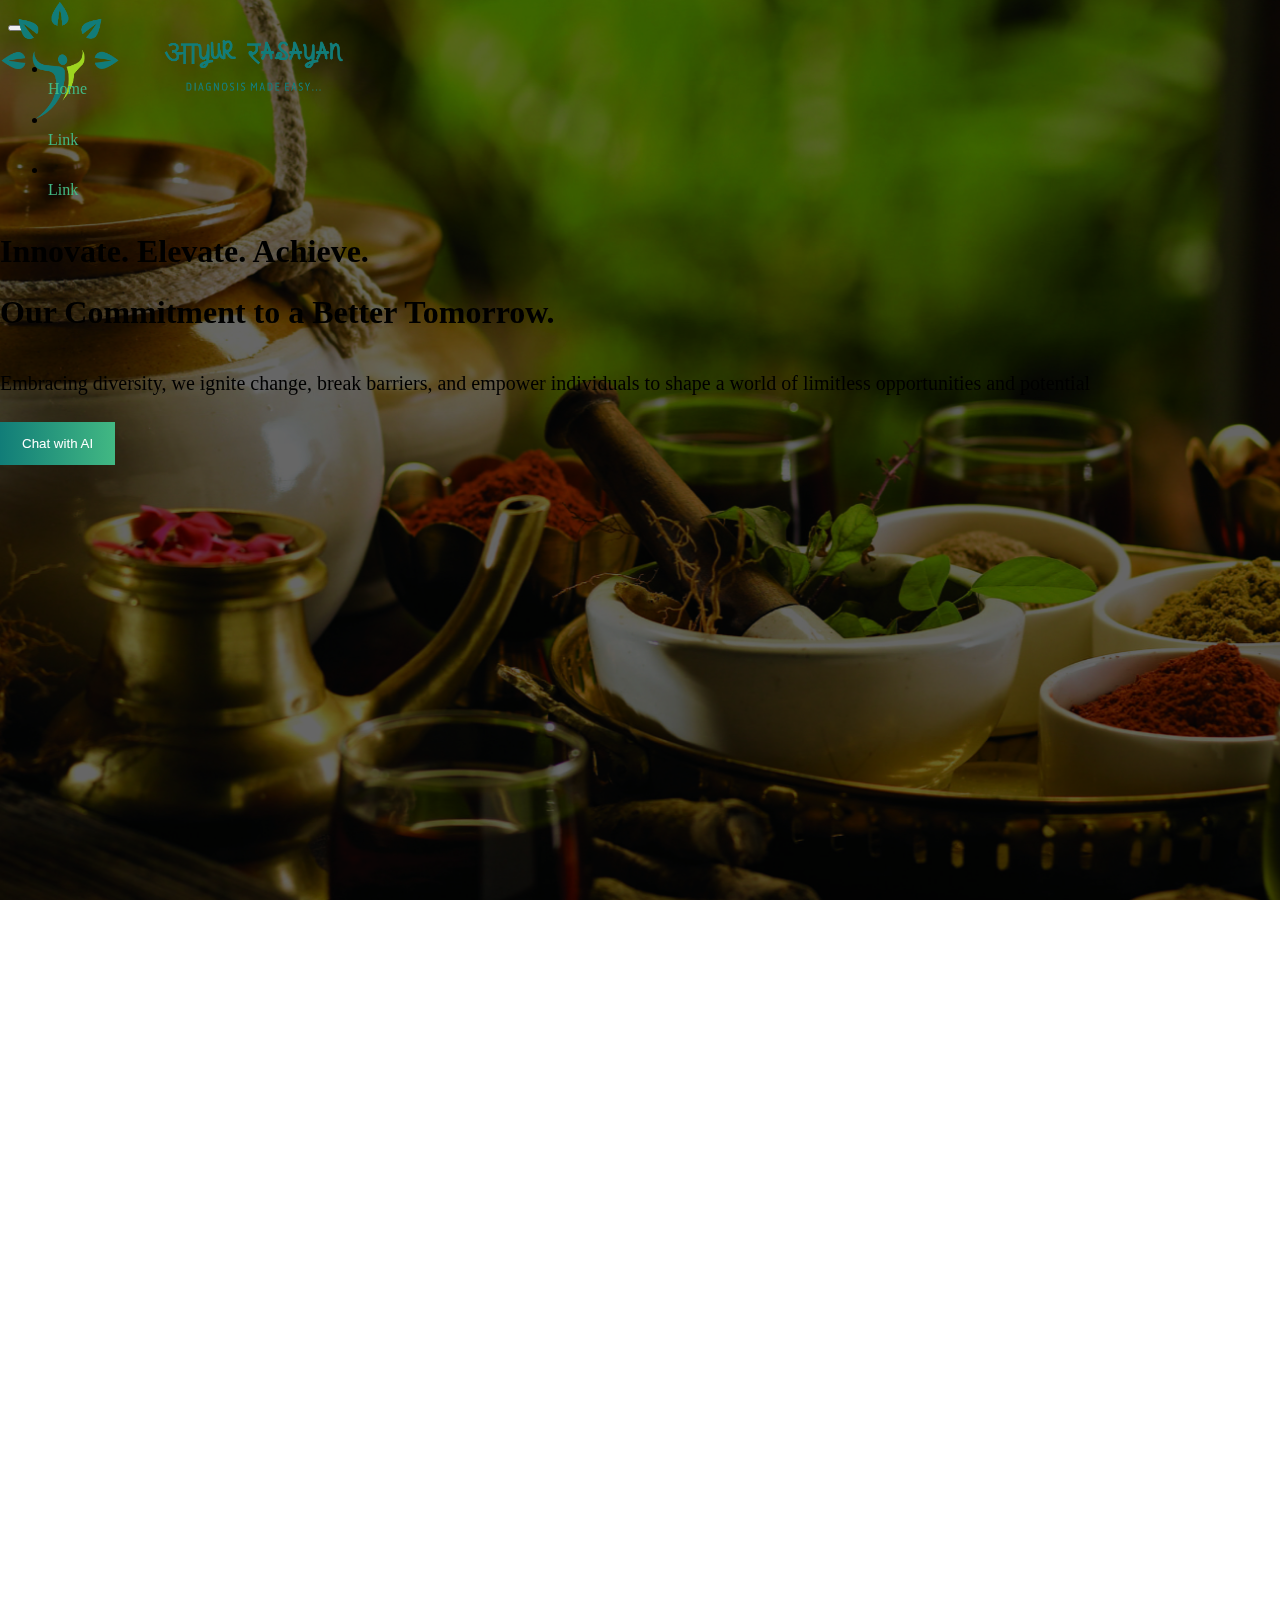
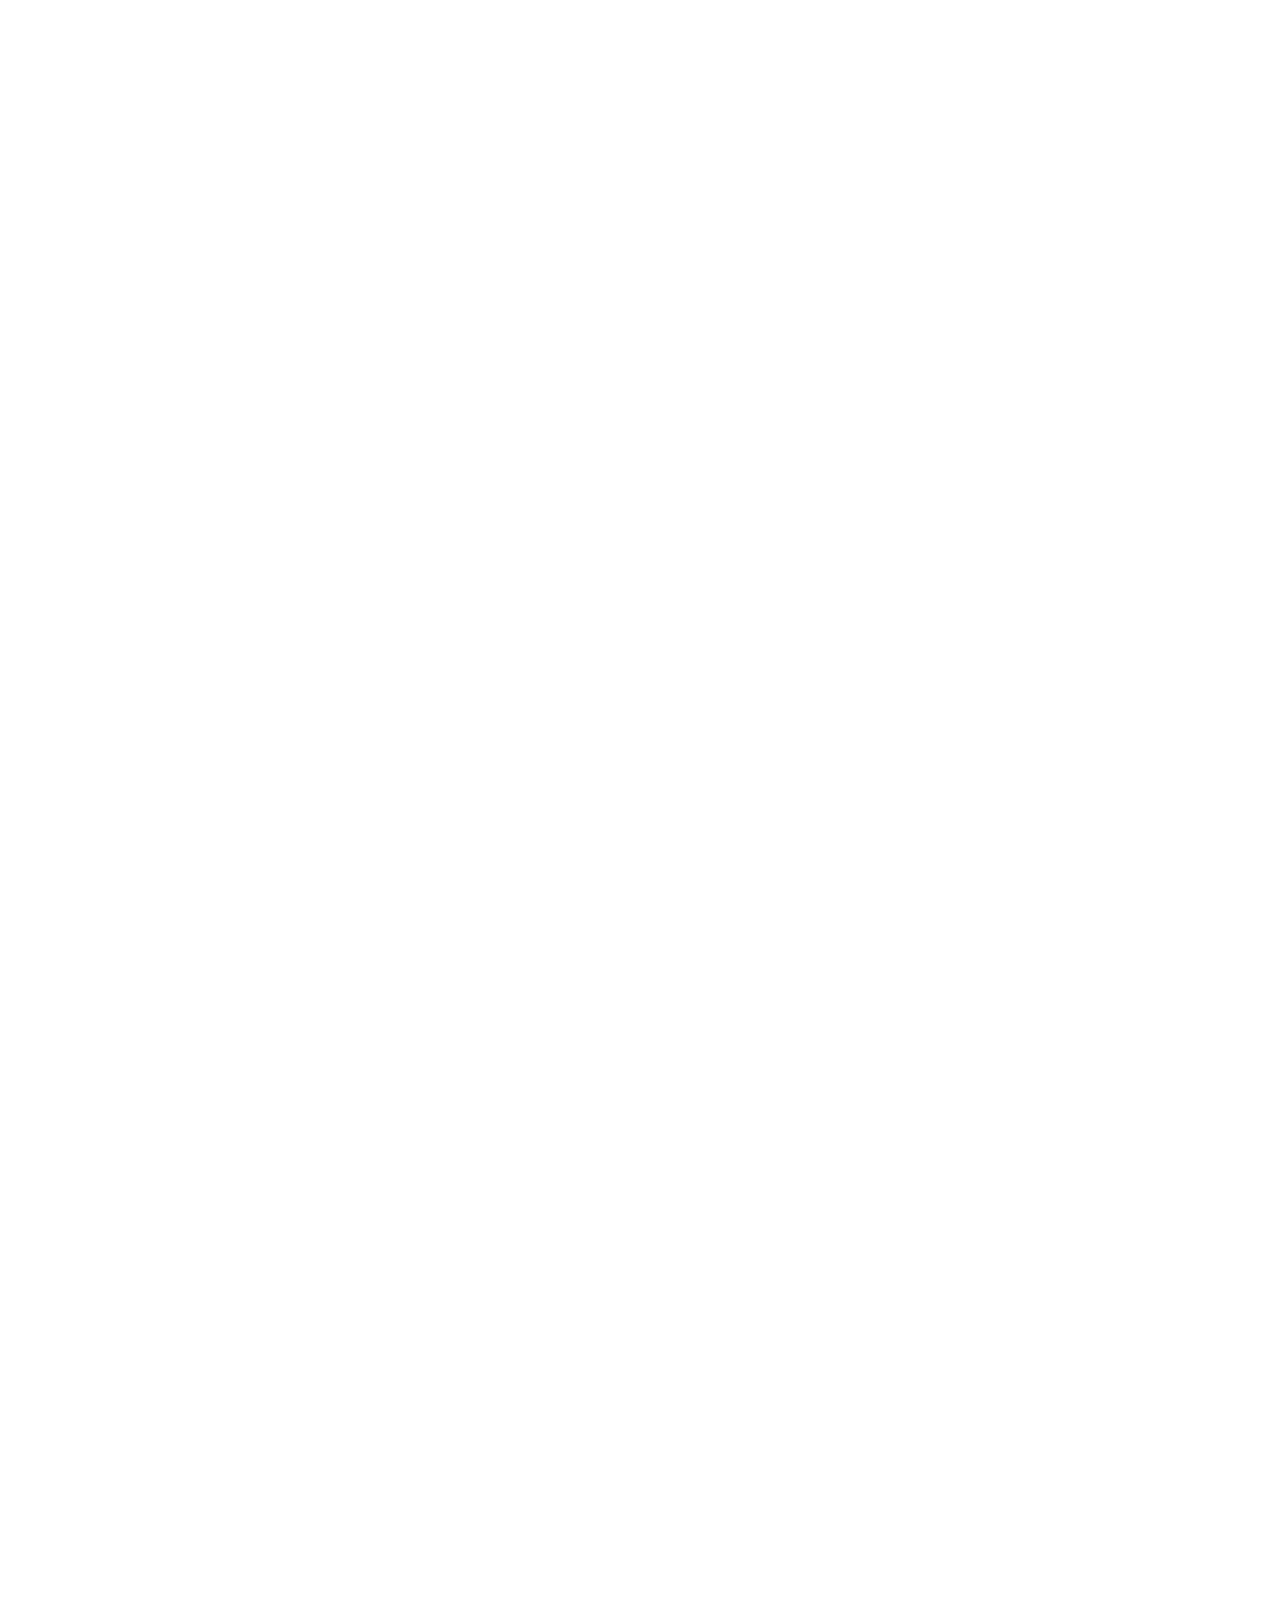
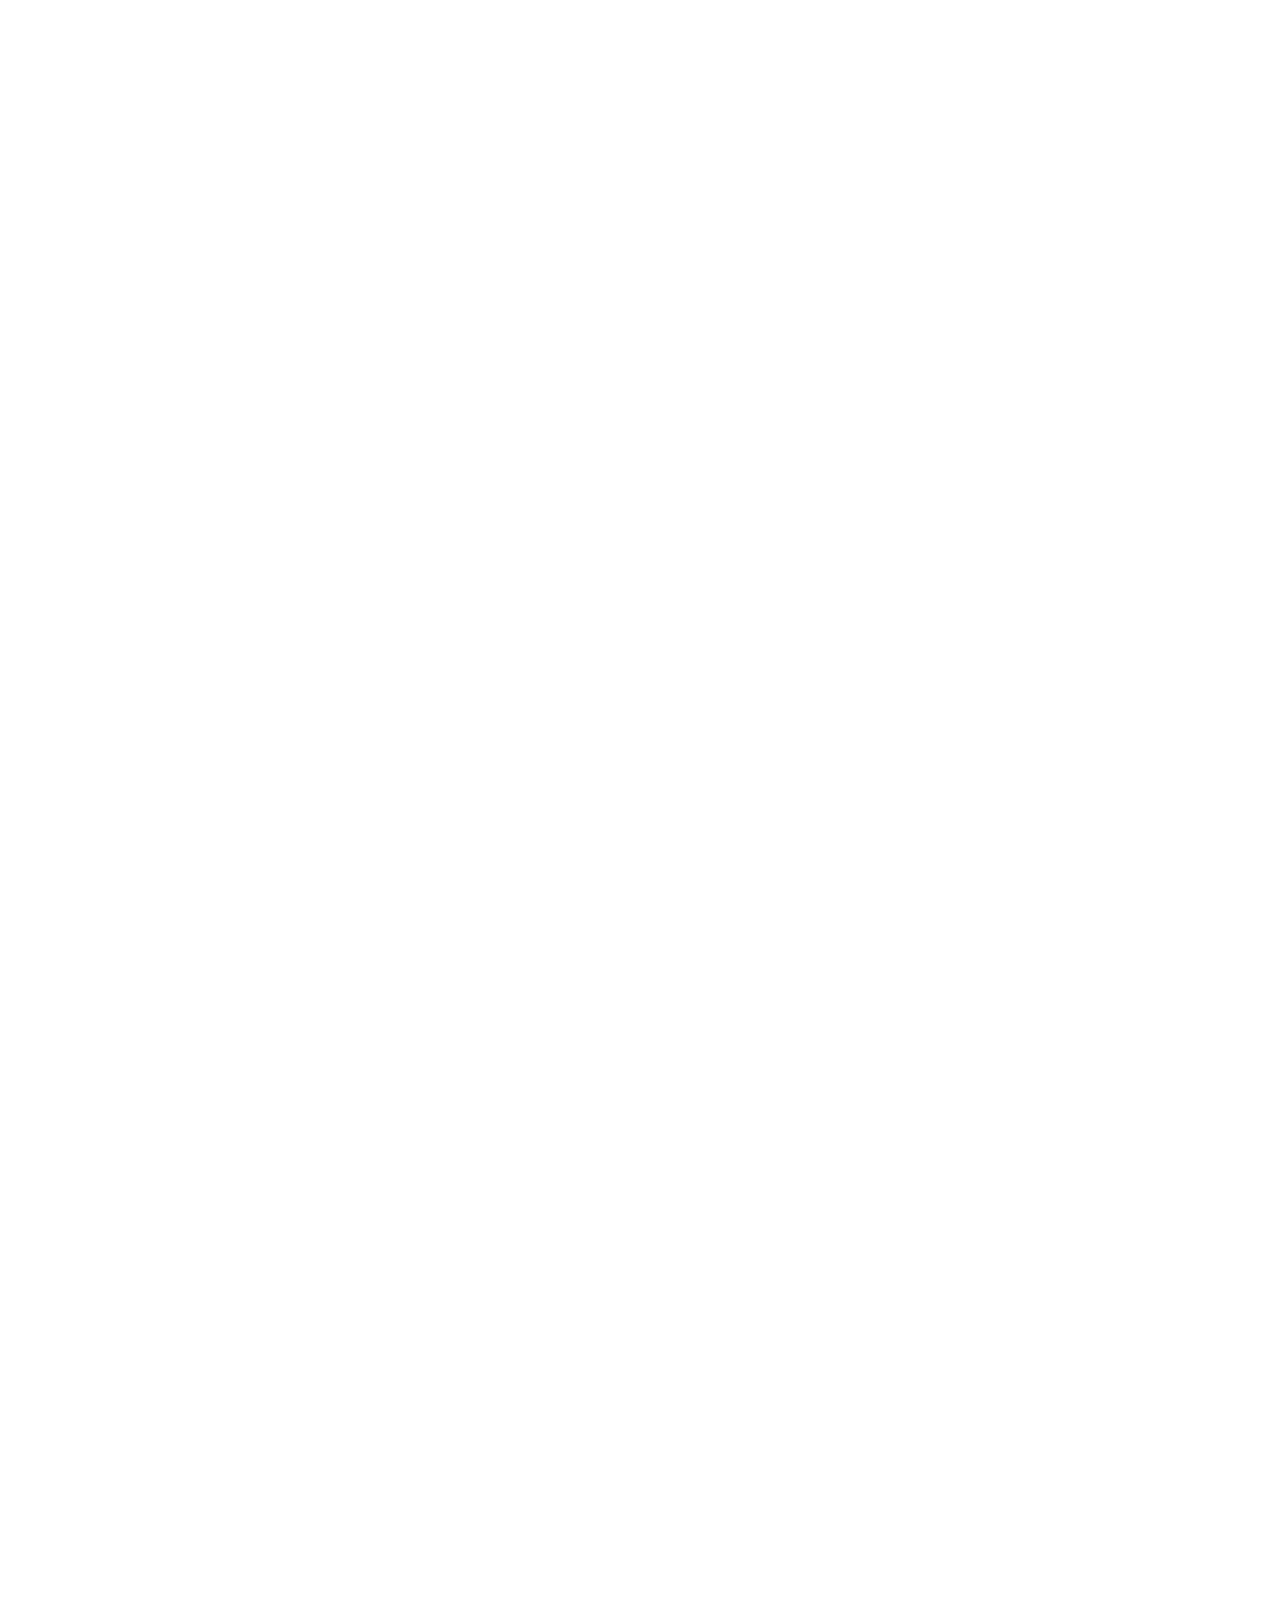
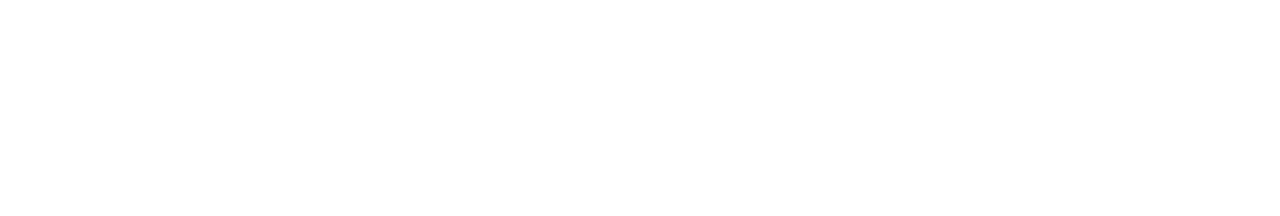
==== initial.html @ d3cb413c "Add files via upload" ====
<!doctype html>
<html lang="en">

<head>
  <meta charset="utf-8">
  <meta name="viewport" content="width=device-width, initial-scale=1">
  <title>Hackathon-Prototype</title>
  <link rel="stylesheet"
    href="https://fonts.googleapis.com/css2?family=Material+Symbols+Outlined:opsz,wght,FILL,GRAD@24,400,0,0" />
    <link href="https://cdn.jsdelivr.net/npm/bootstrap@5.2.3/dist/css/bootstrap.min.css" rel="stylesheet"
      integrity="sha384-rbsA2VBKQhggwzxH7pPCaAqO46MgnOM80zW1RWuH61DGLwZJEdK2Kadq2F9CUG65" crossorigin="anonymous">
  <link rel="stylesheet" href="https://cdnjs.cloudflare.com/ajax/libs/font-awesome/6.4.2/css/all.min.css"
    integrity="sha512-z3gLpd7yknf1YoNbCzqRKc4qyor8gaKU1qmn+CShxbuBusANI9QpRohGBreCFkKxLhei6S9CQXFEbbKuqLg0DA=="
    crossorigin="anonymous" referrerpolicy="no-referrer"/>
  <link rel="stylesheet" href="design.css">
</head>

<body>
  <!-- navbar -->
  <nav class="navbar navbar-expand-lg sticky-top">
    <div class="container">
      <a class="navbar-brand" href="#" id="brand"><img src="ayur-rasayana-logo-without-title.png" class="position-logo"
          alt="" class="brand" width="120">
        <div class="border-span"></div>
      </a>
      <button class="navbar-toggler" type="button" data-bs-toggle="collapse" data-bs-target="#navbarSupportedContent"
        aria-controls="navbarSupportedContent" aria-expanded="false" aria-label="Toggle navigation">
        <span class="navbar-toggler-icon"></span>
      </button>
      <div class="collapse navbar-collapse" id="navbarSupportedContent">
        <ul class="navbar-nav ms-auto mb-2 mb-lg-0">
          <li class="nav-item">
            <a class="nav-link active" aria-current="page" href="#" id="home-color" id="absolute"><span class="position-icons"><i class="fa-solid fa-house "></i></span>Home</a>
          </li>
          <li class="nav-item">
            <a class="nav-link" href="#"><span class="position-icons"><i class="fa-solid fa-cart-shopping"></i></span>Link</a>
          </li>
          <li class="nav-item">
            <a class="nav-link" href="#"><span class="position-icons"><i class="fa-solid fa-user"></i></span>Link</a>
          </li>
          
        </ul>

      </div>
    </div>
  </nav>

  <!-- hero-section -->
  <section id="home" class="banner-style">

  </section>
  <div class="container text-center">
    <div class="row">
      <div class="col-12 position-content">
        <h1 class="display-4 text-white">Innovate. Elevate. Achieve.<br>Our Commitment to a Better Tomorrow.</h1>
        <p class="text-white">Embracing diversity, we ignite change, break barriers, and empower individuals to shape a
          world of
          limitless opportunities and potential</p>
        <button type="button" class="btn btn-primary">Chat with AI</button>

      </div>
    </div>
  </div>

  <!-- Services -->

  <script defer src="https://cdn.jsdelivr.net/npm/bootstrap@5.2.3/dist/js/bootstrap.bundle.min.js"
    integrity="sha384-kenU1KFdBIe4zVF0s0G1M5b4hcpxyD9F7jL+jjXkk+Q2h455rYXK/7HAuoJl+0I4"
    crossorigin="anonymous"></script>
  <script>
    const navEl = document.querySelector('.navbar');
    window.addEventListener('scroll', () => {
      if (window.scrollY >= 100) {
        navEl.classList.add('navbar-scrolled');
      }
      else if (window.scrollY <= 100) {
        navEl.classList.remove('navbar-scrolled');
      }
    });
  </script>
</body>

</html>
---- design.css ----
p {
    font-size: 20px;
}
li{
    margin-right: 1em;
}
/* text{
    filter: brightness(2);
} */
nav {
    height: 121.28px;
}
.container{
    z-index: 2;
}
.position-logo {
    position: absolute;
    top: 0;
    left: 0px;
}


.border-span {
    position: absolute;
    top: 0;
    left: 120px;
    transform: translateY(15px);
    height: 100px;
    width: 250px;
    /* border: 2px solid red;  */
    background-image: url(tagline-navbar-ayurrasayna.png);
    background-repeat: no-repeat;
    background-size: cover;
}

.border-span img {
    width: 100%;
}

body {
    line-height: 1.9;
    height: 5000px;
}
.position-content{
    position: absolute;
    top: 200px;
    left: 0;

}
.position-icons{
    display: flex;
    flex-direction: row;
    flex-wrap: wrap;
    justify-content: center;
    align-items: center;
    margin: 0;
}
#home-color{
    color:#42b883; 
}
#home-color:hover,#home-color:focus{
    color: #117D78;
}
#absolute{
    /* position: absolute; */
    display: flex;
    justify-content: center;
}
.icon-position{
    position: absolute;
    top: -10px
}
.banner-style {
    background-image: url('ayurvedic-banner-hackathon2.avif');
    backdrop-filter: blur(20px);
    width: 100%;
    height: 100vh;
    object-fit: cover;
    position: absolute;
    background-attachment:fixed ;
    top: 0;
    left: 0;
    z-index:-1;
    filter: brightness(0.4);

}

section {
    position: absolute;
    top: 0;
    left: 0;
    height: 100vh;
    width: 100%;
    background-position: center;
    background-size: cover;
    display: flex;
    flex-direction: row;
    flex-wrap: wrap;
    justify-content: center;
    align-items: center;
    color: white;
    z-index: 2;
}
.nav-link {
    color: white;
    position: relative;
}

.nav-link:hover::before {
    transition: all 0.2s;
}
.nav-link:hover,:focus{
    color: #117D78;
    transform: scale(1.5);
}
.nav-link:hover::after {
    content: '';
    height: 2px;
    width: 100%;
    background-color: #117D78;
    position: absolute;
    bottom: 0;
    left: 0;
}



a,
.nav-link {
    text-decoration: none;
    transition: all 0.4s ease;
    font-weight: 500;
    /* color: red; */
    color:#42b883;
}

.navbar {
    transition: all 0.2s;
}

.navbar-scrolled {
    box-shadow: 0 12px 20px rgba(0, 0, 0, 0.15);
    background-color: white;
}

/* width */
::-webkit-scrollbar {
    width: 3px;
}

/* Track */
::-webkit-scrollbar-track {
    background: #f1f1f1;
}

/* Handle */
::-webkit-scrollbar-thumb {
    background: #A65D03;
}
.btn{
    padding: 14px 22px;
    /* background: linear-gradient(to left, rgb(182, 244, 146), rgb(51, 139, 147)); */
    background: linear-gradient(to right, #117D78, #42b883);
    border: none;
    transition: all 0.2s;
    color: white;
}
.btn:hover{
    transform: scale(1.5);
    color: white;
}
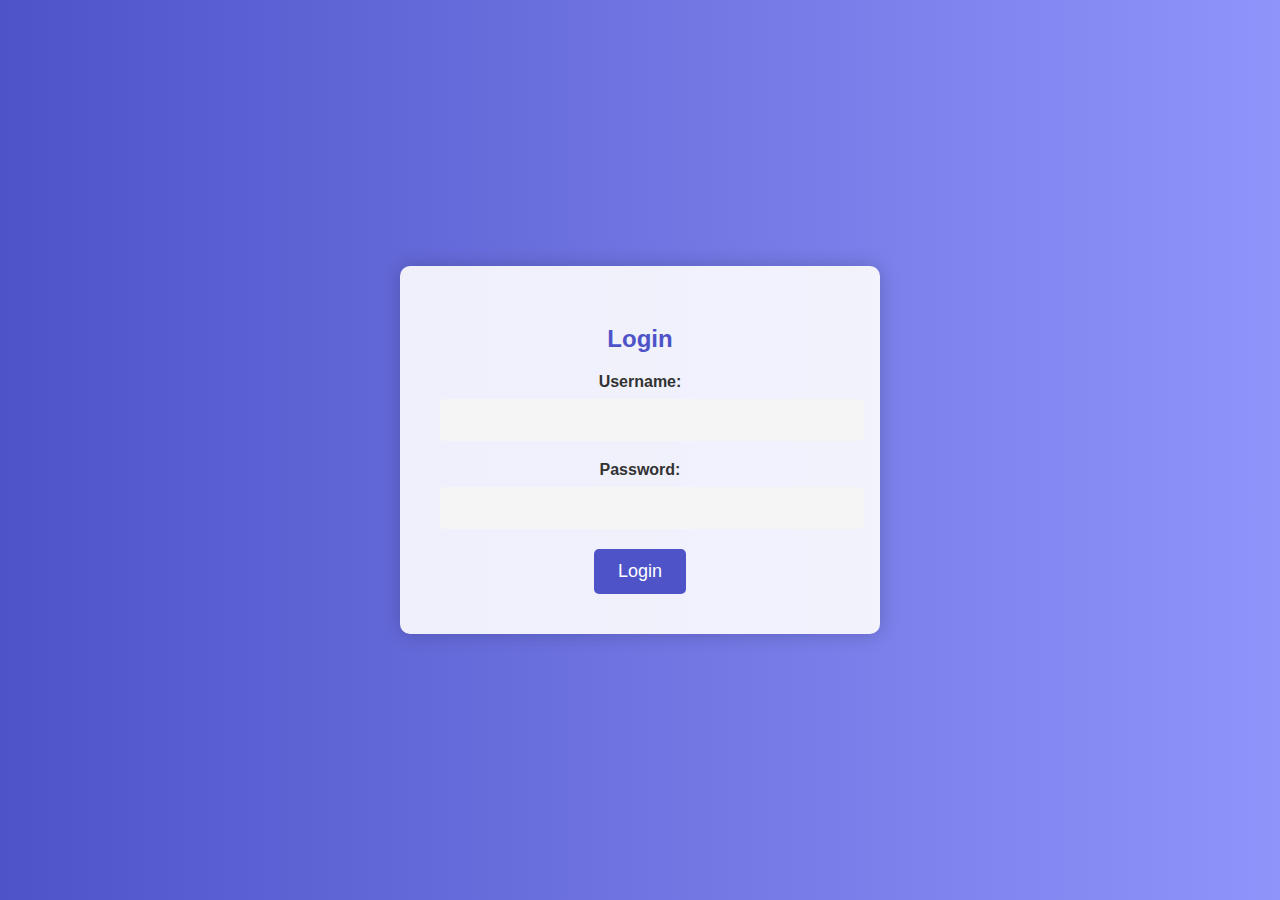
==== commit d367b46c: "Add files via upload" ====
--- a/initial.html
+++ b/initial.html
@@ -1,83 +1,30 @@
-<!doctype html>
+<!DOCTYPE html>
 <html lang="en">
+<head>
+    <meta charset="UTF-8">
+    <meta name="viewport" content="width=device-width, initial-scale=1.0">
+    <title>Login Page</title>
+    <link rel="stylesheet" href="style.css">
+    <link rel="stylesheet" href="js.js">
+</head>
+<body>
+    
+    
+    <div class="container">
+        <h2>Login</h2>
+        <form id="login-form">
+            <div class="form-group">
+                <label for="username">Username:</label>
+                <input type="text" id="username" name="username" required>
+            </div>
+            <div class="form-group">
+                <label for="password">Password:</label>
+                <input type="password" id="password" name="password" required>
+            </div>
+            <button type="submit"><a href="C:\Users\rites\OneDrive\Desktop\Hackathon\Chat-with-AI\chat-box.html" target="_blank" >Login</a></button>
+        </form>
+    </div>
 
-<head>
-  <meta charset="utf-8">
-  <meta name="viewport" content="width=device-width, initial-scale=1">
-  <title>Hackathon-Prototype</title>
-  <link rel="stylesheet"
-    href="https://fonts.googleapis.com/css2?family=Material+Symbols+Outlined:opsz,wght,FILL,GRAD@24,400,0,0" />
-    <link href="https://cdn.jsdelivr.net/npm/bootstrap@5.2.3/dist/css/bootstrap.min.css" rel="stylesheet"
-      integrity="sha384-rbsA2VBKQhggwzxH7pPCaAqO46MgnOM80zW1RWuH61DGLwZJEdK2Kadq2F9CUG65" crossorigin="anonymous">
-  <link rel="stylesheet" href="https://cdnjs.cloudflare.com/ajax/libs/font-awesome/6.4.2/css/all.min.css"
-    integrity="sha512-z3gLpd7yknf1YoNbCzqRKc4qyor8gaKU1qmn+CShxbuBusANI9QpRohGBreCFkKxLhei6S9CQXFEbbKuqLg0DA=="
-    crossorigin="anonymous" referrerpolicy="no-referrer"/>
-  <link rel="stylesheet" href="design.css">
-</head>
-
-<body>
-  <!-- navbar -->
-  <nav class="navbar navbar-expand-lg sticky-top">
-    <div class="container">
-      <a class="navbar-brand" href="#" id="brand"><img src="ayur-rasayana-logo-without-title.png" class="position-logo"
-          alt="" class="brand" width="120">
-        <div class="border-span"></div>
-      </a>
-      <button class="navbar-toggler" type="button" data-bs-toggle="collapse" data-bs-target="#navbarSupportedContent"
-        aria-controls="navbarSupportedContent" aria-expanded="false" aria-label="Toggle navigation">
-        <span class="navbar-toggler-icon"></span>
-      </button>
-      <div class="collapse navbar-collapse" id="navbarSupportedContent">
-        <ul class="navbar-nav ms-auto mb-2 mb-lg-0">
-          <li class="nav-item">
-            <a class="nav-link active" aria-current="page" href="#" id="home-color" id="absolute"><span class="position-icons"><i class="fa-solid fa-house "></i></span>Home</a>
-          </li>
-          <li class="nav-item">
-            <a class="nav-link" href="#"><span class="position-icons"><i class="fa-solid fa-cart-shopping"></i></span>Link</a>
-          </li>
-          <li class="nav-item">
-            <a class="nav-link" href="#"><span class="position-icons"><i class="fa-solid fa-user"></i></span>Link</a>
-          </li>
-          
-        </ul>
-
-      </div>
-    </div>
-  </nav>
-
-  <!-- hero-section -->
-  <section id="home" class="banner-style">
-
-  </section>
-  <div class="container text-center">
-    <div class="row">
-      <div class="col-12 position-content">
-        <h1 class="display-4 text-white">Innovate. Elevate. Achieve.<br>Our Commitment to a Better Tomorrow.</h1>
-        <p class="text-white">Embracing diversity, we ignite change, break barriers, and empower individuals to shape a
-          world of
-          limitless opportunities and potential</p>
-        <button type="button" class="btn btn-primary">Chat with AI</button>
-
-      </div>
-    </div>
-  </div>
-
-  <!-- Services -->
-
-  <script defer src="https://cdn.jsdelivr.net/npm/bootstrap@5.2.3/dist/js/bootstrap.bundle.min.js"
-    integrity="sha384-kenU1KFdBIe4zVF0s0G1M5b4hcpxyD9F7jL+jjXkk+Q2h455rYXK/7HAuoJl+0I4"
-    crossorigin="anonymous"></script>
-  <script>
-    const navEl = document.querySelector('.navbar');
-    window.addEventListener('scroll', () => {
-      if (window.scrollY >= 100) {
-        navEl.classList.add('navbar-scrolled');
-      }
-      else if (window.scrollY <= 100) {
-        navEl.classList.remove('navbar-scrolled');
-      }
-    });
-  </script>
+    <script src="script.js"></script>
 </body>
-
 </html>--- a/style.css
+++ b/style.css
@@ -0,0 +1,78 @@
+body {
+    font-family: 'Arial', sans-serif;
+    background: linear-gradient(to right, #4e54c8, #8f94fb);
+    margin: 0;
+    padding: 0;
+    display: flex;
+    justify-content: center;
+    align-items: center;
+    height: 100vh;
+}
+a{
+    text-decoration: none;
+    color: white;
+}
+.container {
+    background-color: rgba(255, 255, 255, 0.9);
+    padding: 40px;
+    border-radius: 10px;
+    box-shadow: 0 0 20px rgba(0, 0, 0, 0.2);
+    max-width: 400px;
+    width: 100%;
+    text-align: center;
+}
+
+h2 {
+    color: #4e54c8;
+    font-size: 24px;
+    margin-bottom: 20px;
+}
+
+.form-group {
+    margin-bottom: 20px;
+}
+
+label {
+    display: block;
+    margin-bottom: 8px;
+    color: #333;
+    font-weight: bold;
+    font-size: 16px;
+}
+
+input[type="text"],
+input[type="password"] {
+    width: 100%;
+    padding: 12px;
+    border: none;
+    border-radius: 5px;
+    background-color: #f5f5f5;
+    color: #333;
+    font-size: 16px;
+    transition: background-color 0.3s ease;
+}
+
+input[type="text"]:focus,
+input[type="password"]:focus {
+    background-color: #e0e0e0;
+}
+
+button {
+    display: inline-block;
+    padding: 12px 24px;
+    background-color: #4e54c8;
+    color: #fff;
+    border: none;
+    border-radius: 5px;
+    cursor: pointer;
+    font-size: 18px;
+    transition: background-color 0.3s ease;
+}
+
+button:hover {
+    background-color: #3949ab;
+}
+
+.button-container {
+    text-align: center;
+}